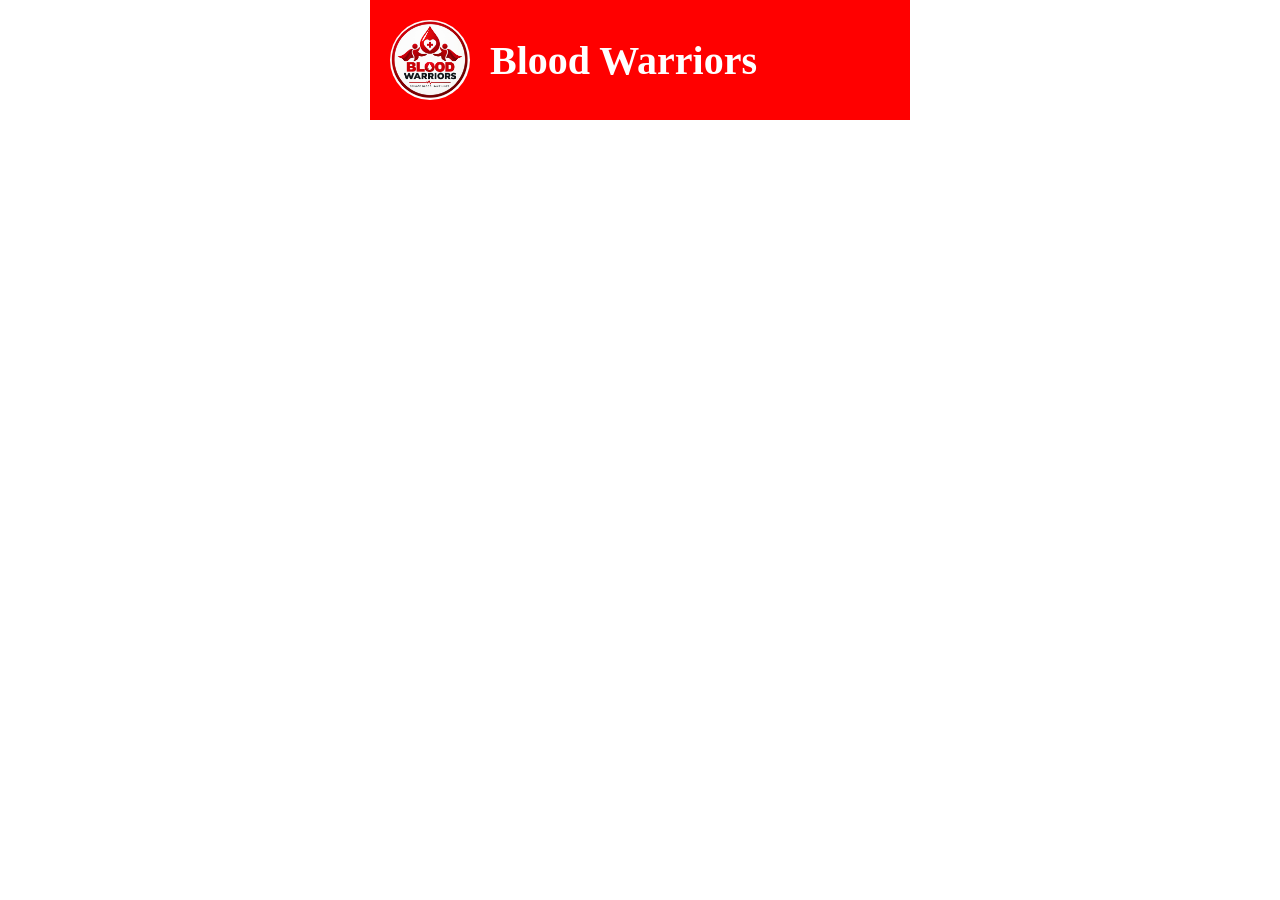
==== index.html @ c890a5c5 "hero created" ====
<!DOCTYPE html>
<html lang="en">
<head>
    <meta charset="UTF-8">
    <meta name="viewport" content="width=device-width, initial-scale=1.0">
    <link rel="stylesheet" href="style.css">
    <link rel="shortcut icon" href="images/Logo.jpeg" type="image/x-icon">
    <title>blood warriors</title>
</head>
<body>
    <div id="hero">
        <div class="logo">
            <img src="images/Logo.jpeg" alt="">
        </div>
        <div class="title">
            <h1>Blood Warriors</h1>
        </div>
    </div>
</body>
</html>
---- style.css ----
*{
    margin: 0;
    padding: 0;
    box-sizing: border-box;
}
#hero{
    width: 540px;
    background: red;
    margin: 0 auto;
    display: flex;
    padding: 20px;
    align-items: center;
}
#hero .logo{
    height: 80px;
    width: 80px;
}

#hero .logo img{
    width: 100%;
    border-radius: 50%;
}
#hero .title h1{
    color: #fff;
    font-family: tahoma;
    margin-left: 20px;
    font-size: 40px;
}
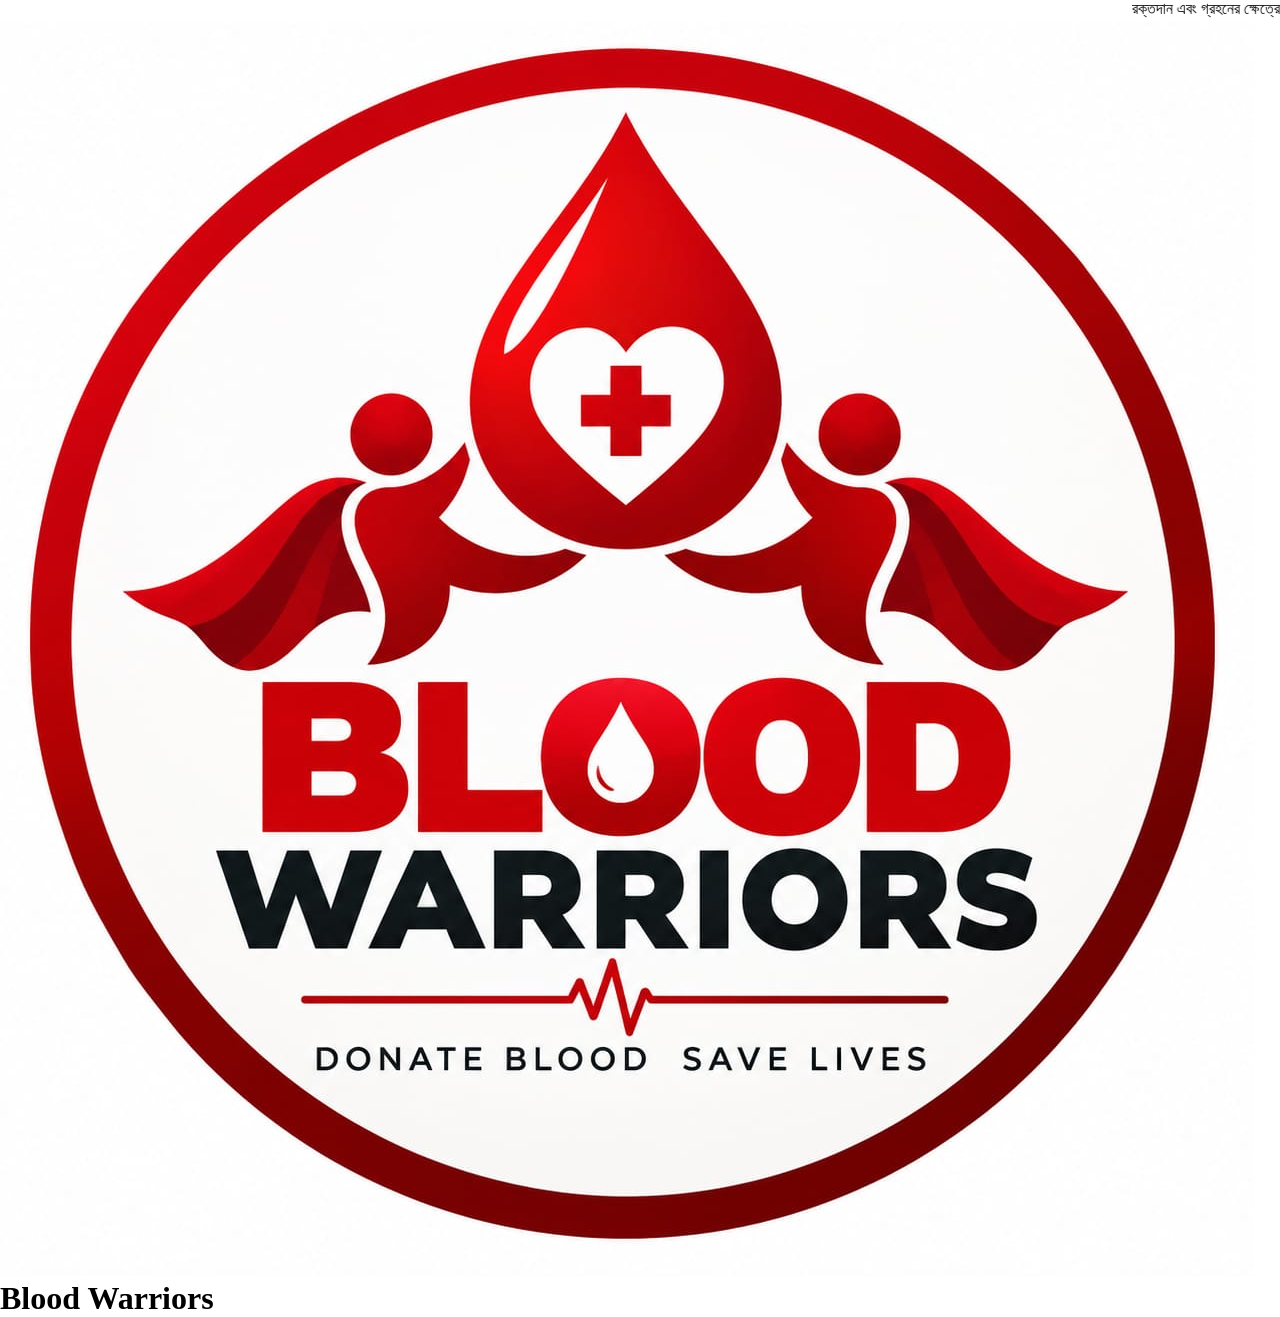
==== commit 6a7c5c06: "marquee added" ====
--- a/index.html
+++ b/index.html
@@ -8,6 +8,7 @@
     <title>blood warriors</title>
 </head>
 <body>
+    <marquee behavior="" direction="">রক্তদান এবং গ্রহনের ক্ষেত্রে যেকোনো ধরণের আর্থিক লেনদেন থেকে বিরত থাকুন !</marquee>
     <div id="hero">
         <div class="logo">
             <img src="images/Logo.jpeg" alt="">
--- a/style.css
+++ b/style.css
@@ -3,26 +3,37 @@
     padding: 0;
     box-sizing: border-box;
 }
-#hero{
-    width: 540px;
-    background: red;
-    margin: 0 auto;
-    display: flex;
-    padding: 20px;
-    align-items: center;
-}
-#hero .logo{
-    height: 80px;
-    width: 80px;
+@media (max-width: 420px) {
+    marquee{
+        color: red;
+        padding: 5px 0;
+        font-weight: semi-bold;
+        font-size: 18px;
+    }
+    #hero{
+        background: red;
+        margin: 0 auto;
+        display: flex;
+        padding: 10px;
+        align-items: center;
+    }
+    #hero .logo{
+        height: 60px;
+        width: 60px;
+    }
+
+    #hero .logo img{
+        width: 100%;
+        border-radius: 50%;
+        box-shadow: 0px 0px 3px #000;
+    }
+    #hero .title h1{
+        color: #fff;
+        font-family: tahoma;
+        margin-left: 10px;
+        font-size: 30px;
+        text-shadow: 0px 0px 3px #000;
+    }
 }
 
-#hero .logo img{
-    width: 100%;
-    border-radius: 50%;
-}
-#hero .title h1{
-    color: #fff;
-    font-family: tahoma;
-    margin-left: 20px;
-    font-size: 40px;
-}
+
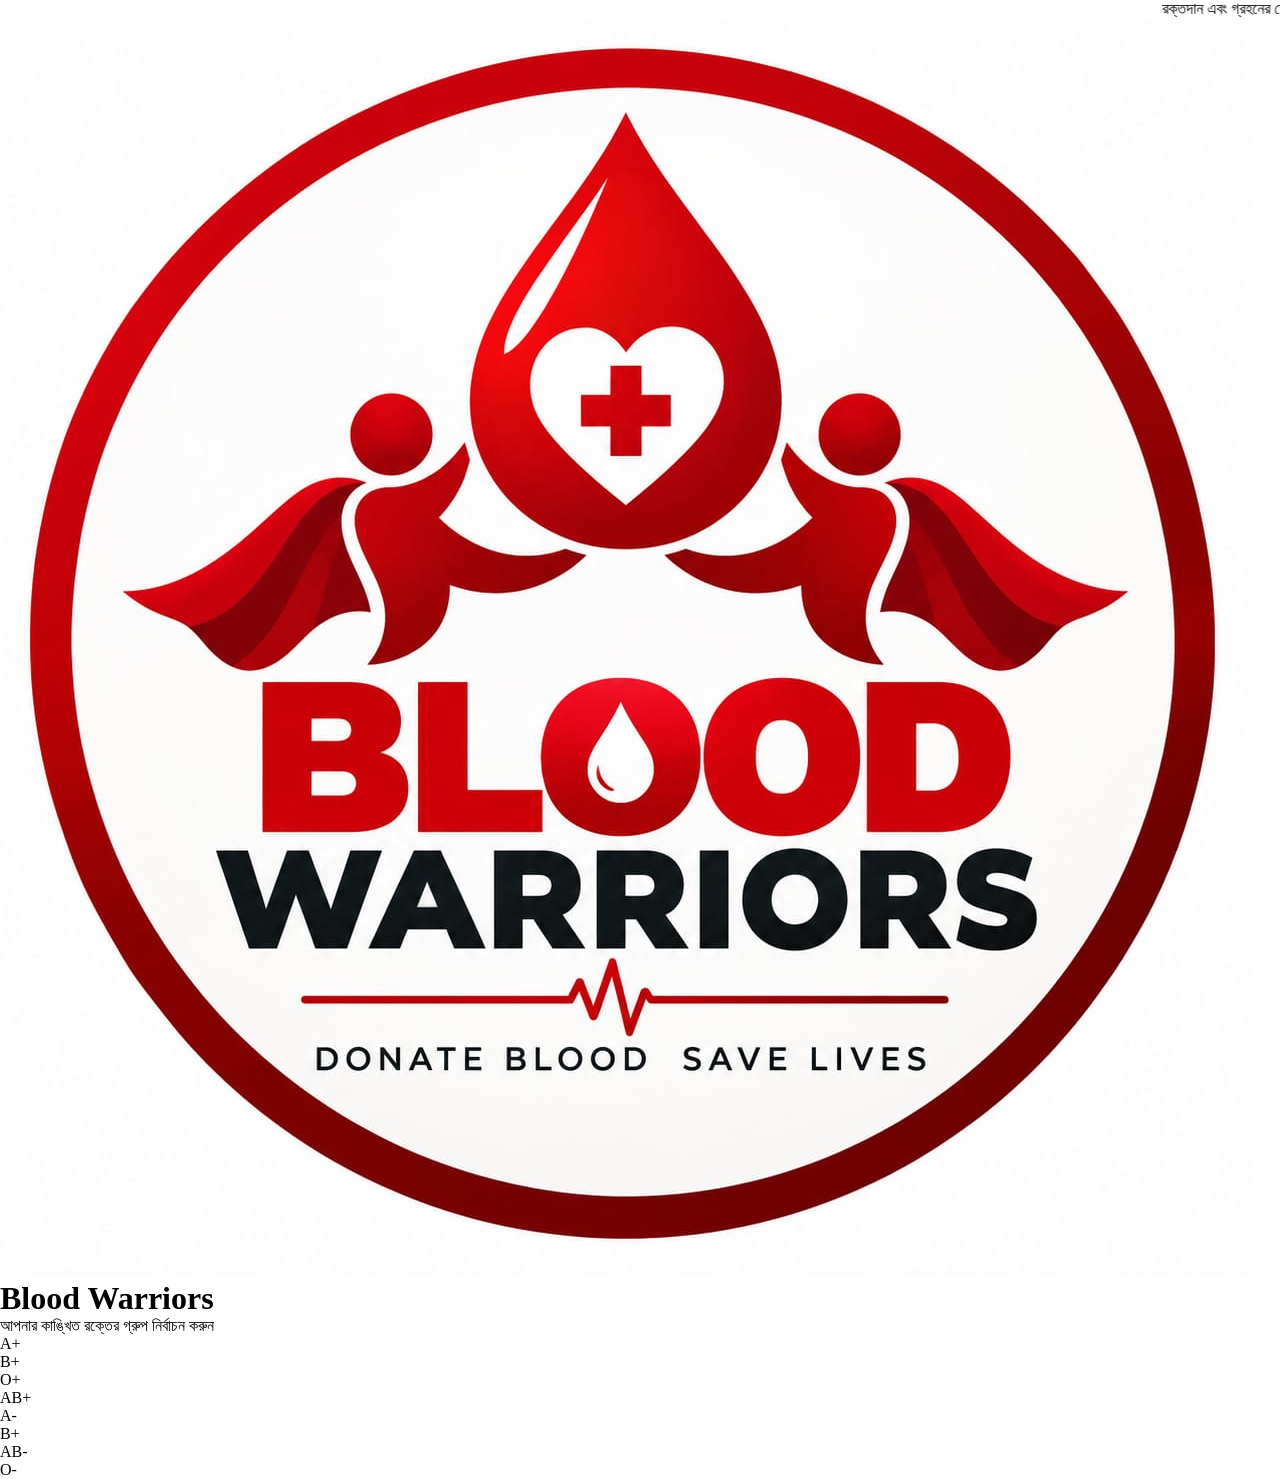
==== commit 3e2c800a: "marquee shadow removed" ====
--- a/index.html
+++ b/index.html
@@ -17,5 +17,18 @@
             <h1>Blood Warriors</h1>
         </div>
     </div>
+    <div id="group">
+        <p>আপনার কাঙ্খিত রক্তের গ্রুপ নির্বাচন করুন</p>
+        <div class="groups">
+            <div id="A+">A+</div>
+            <div id="B+">B+</div>
+            <div id="O+">O+</div>
+            <div id="AB+">AB+</div>
+            <div id="A-">A-</div>
+            <div id="B-">B+</div>
+            <div id="AB-">AB-</div>
+            <div id="O-">O-</div>
+        </div>
+    </div>
 </body>
 </html>
--- a/style.css
+++ b/style.css
@@ -9,6 +9,7 @@
         padding: 5px 0;
         font-weight: semi-bold;
         font-size: 18px;
+        /* text-shadow: 0px 0px 3px #3a3838; */
     }
     #hero{
         background: red;
@@ -34,6 +35,14 @@
         font-size: 30px;
         text-shadow: 0px 0px 3px #000;
     }
+    #group p{
+        margin-top: 10px;
+        padding: 10px;
+        text-align: center;
+        color: #fff;
+        text-decoration: underline;
+        background: red;
+    }
 }
 
 
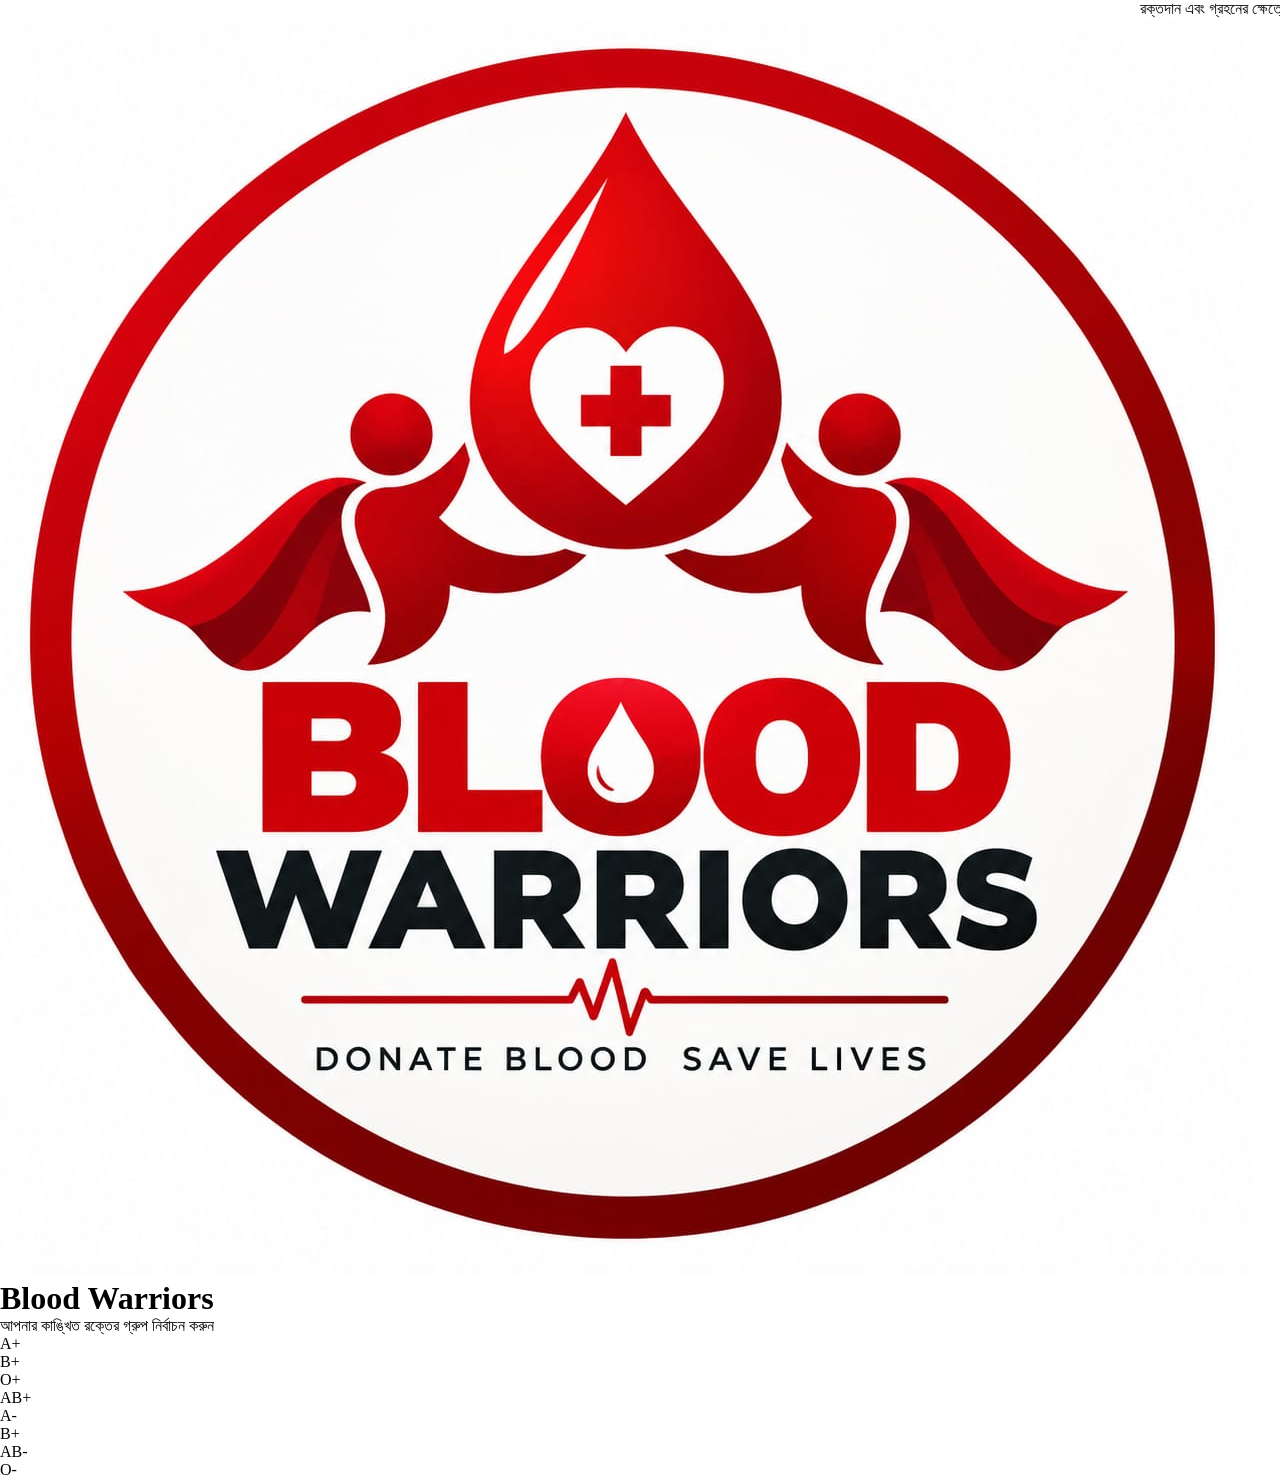
==== commit 01d2fcc0: "group category added" ====
--- a/index.html
+++ b/index.html
@@ -17,17 +17,25 @@
             <h1>Blood Warriors</h1>
         </div>
     </div>
-    <div id="group">
+    <div id="group-section">
         <p>আপনার কাঙ্খিত রক্তের গ্রুপ নির্বাচন করুন</p>
         <div class="groups">
-            <div id="A+">A+</div>
-            <div id="B+">B+</div>
-            <div id="O+">O+</div>
-            <div id="AB+">AB+</div>
-            <div id="A-">A-</div>
-            <div id="B-">B+</div>
-            <div id="AB-">AB-</div>
-            <div id="O-">O-</div>
+            <div class="group-one">
+                <div class="group" id="A+">A+</div>
+                <div class="group" id="B+">B+</div>
+            </div>
+            <div class="group-two">
+                <div class="group" id="O+">O+</div>
+                <div class="group" id="AB+">AB+</div>
+            </div>
+            <div class="group-three">
+                <div class="group" id="A-">A-</div>
+                <div class="group" id="B-">B+</div>
+            </div>
+            <div class="group-four">
+                <div class="group" id="AB-">AB-</div>
+                <div class="group" id="O-">O-</div>
+            </div>
         </div>
     </div>
 </body>
--- a/style.css
+++ b/style.css
@@ -35,13 +35,49 @@
         font-size: 30px;
         text-shadow: 0px 0px 3px #000;
     }
-    #group p{
+    #group-section p{
         margin-top: 10px;
         padding: 10px;
         text-align: center;
         color: #fff;
-        text-decoration: underline;
+        /* text-decoration: underline; */
+        font-size: 18px;
         background: red;
+    }
+    #group-section .groups{
+        padding: 20px 10px;
+        /* background: yellow; */
+        margin: 0 auto;
+        display: grid;
+        grid-template-columns: repeat(2);
+        justify-content: center;
+        gap: 20px;
+        /* display: flex;
+        flex-direction: column;
+        gap: 10px; */
+
+    }
+    #group-section .groups .group{
+        background: red;
+        padding: 10px;
+        height: 150px;
+        width: 150px;
+        display: flex;
+        justify-content: center;
+        align-items: center;
+        color: #fff;
+        font-size: 60px;
+        font-family: 'Segoe UI', Tahoma, Geneva, Verdana, sans-serif;
+        font-weight: bold;
+        border-radius: 10px;
+        box-shadow: 0 0 5px #000;
+    }
+    #group-section .groups .group-one, 
+                            .group-two, 
+                            .group-three, 
+                            .group-four{
+        display: flex;
+        gap: 20px;
     }
 }
 
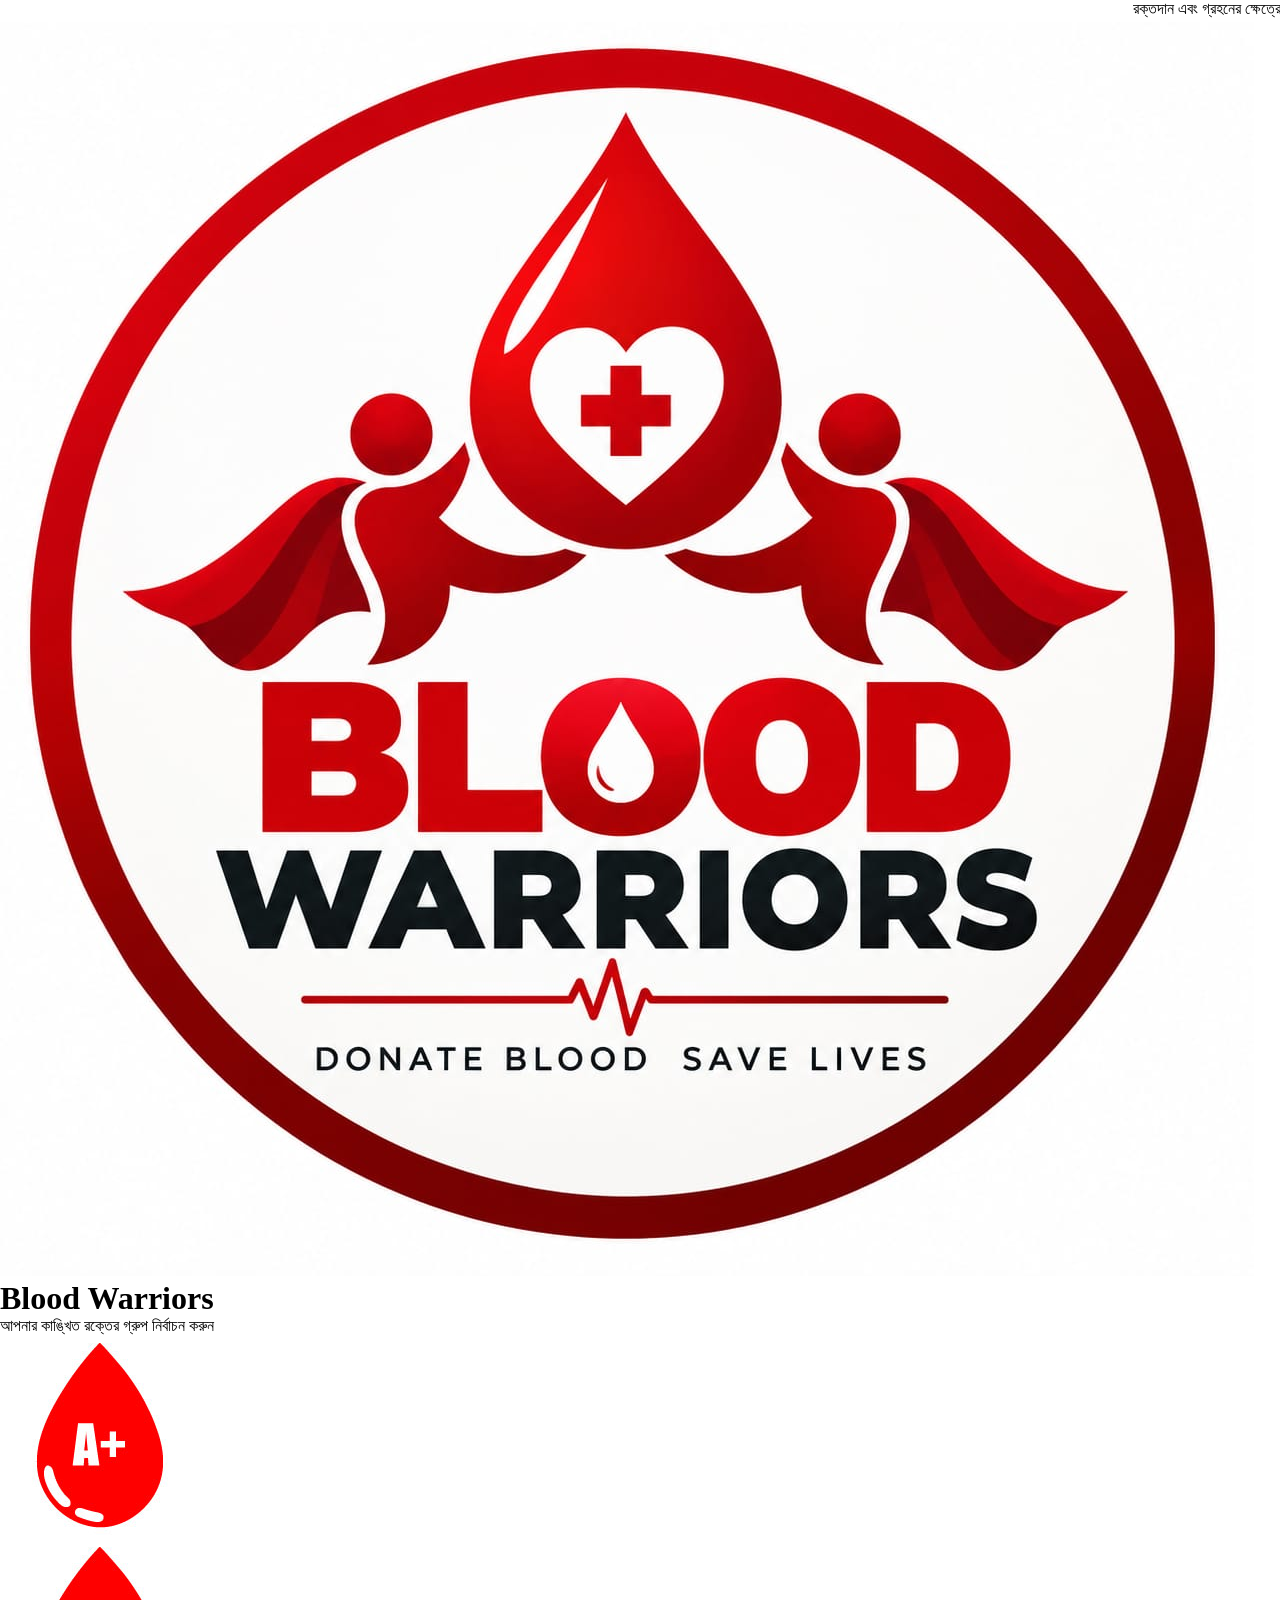
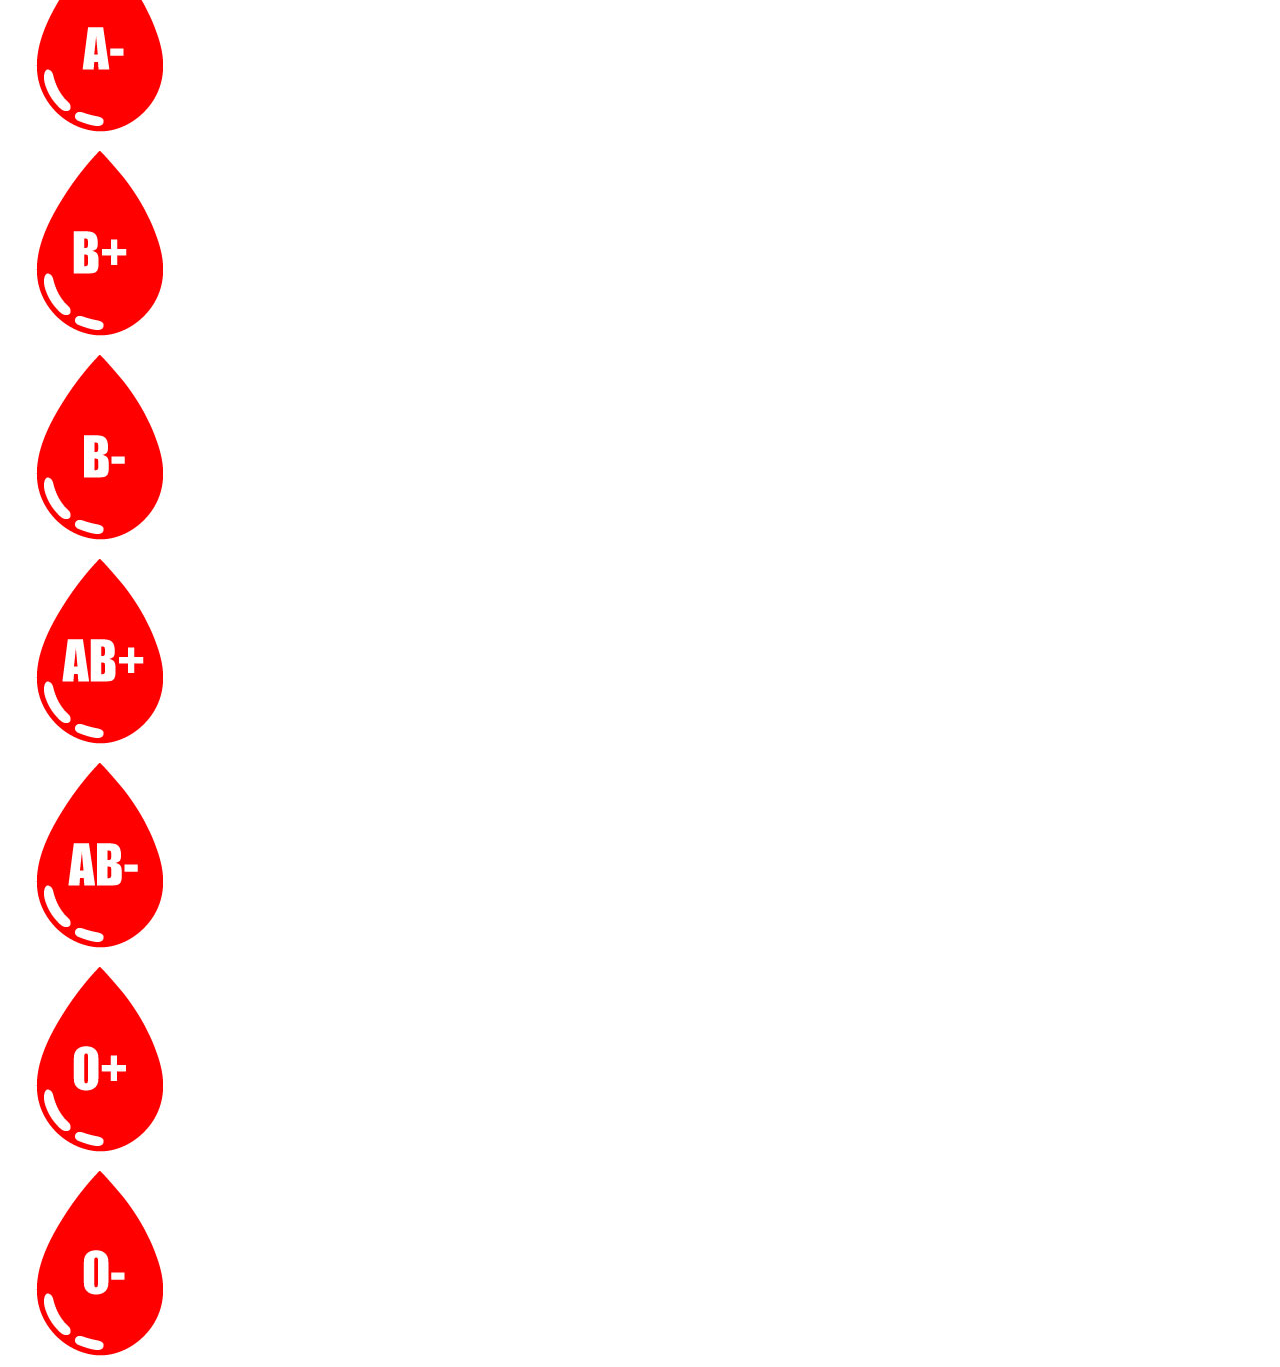
==== commit c8dbbae8: "group design updated" ====
--- a/index.html
+++ b/index.html
@@ -21,20 +21,20 @@
         <p>আপনার কাঙ্খিত রক্তের গ্রুপ নির্বাচন করুন</p>
         <div class="groups">
             <div class="group-one">
-                <div class="group" id="A+">A+</div>
-                <div class="group" id="B+">B+</div>
+                <div class="group" id="A+"><img src="images/a+.jpg" alt=""></div>
+                <div class="group" id="B+"><img src="images/a-.jpg" alt=""></div>
             </div>
             <div class="group-two">
-                <div class="group" id="O+">O+</div>
-                <div class="group" id="AB+">AB+</div>
+                <div class="group" id="O+"><img src="images/b+.jpg" alt=""></div>
+                <div class="group" id="AB+"><img src="images/b-.jpg" alt=""></div>
             </div>
             <div class="group-three">
-                <div class="group" id="A-">A-</div>
-                <div class="group" id="B-">B+</div>
+                <div class="group" id="A-"><img src="images/ab+.jpg" alt=""></div>
+                <div class="group" id="B-"><img src="images/ab-.jpg" alt=""></div>
             </div>
             <div class="group-four">
-                <div class="group" id="AB-">AB-</div>
-                <div class="group" id="O-">O-</div>
+                <div class="group" id="AB-"><img src="images/o+.jpg" alt=""></div>
+                <div class="group" id="O-"><img src="images/o-.jpg" alt=""></div>
             </div>
         </div>
     </div>
--- a/style.css
+++ b/style.css
@@ -58,7 +58,7 @@
 
     }
     #group-section .groups .group{
-        background: red;
+        /* background: red; */
         padding: 10px;
         height: 150px;
         width: 150px;
@@ -79,6 +79,11 @@
         display: flex;
         gap: 20px;
     }
+    #group-section .groups .group img{
+        width: 100%;
+        box-shadow: 0 0 5px #000;
+        border-radius: 10px;
+    }
 }
 
 
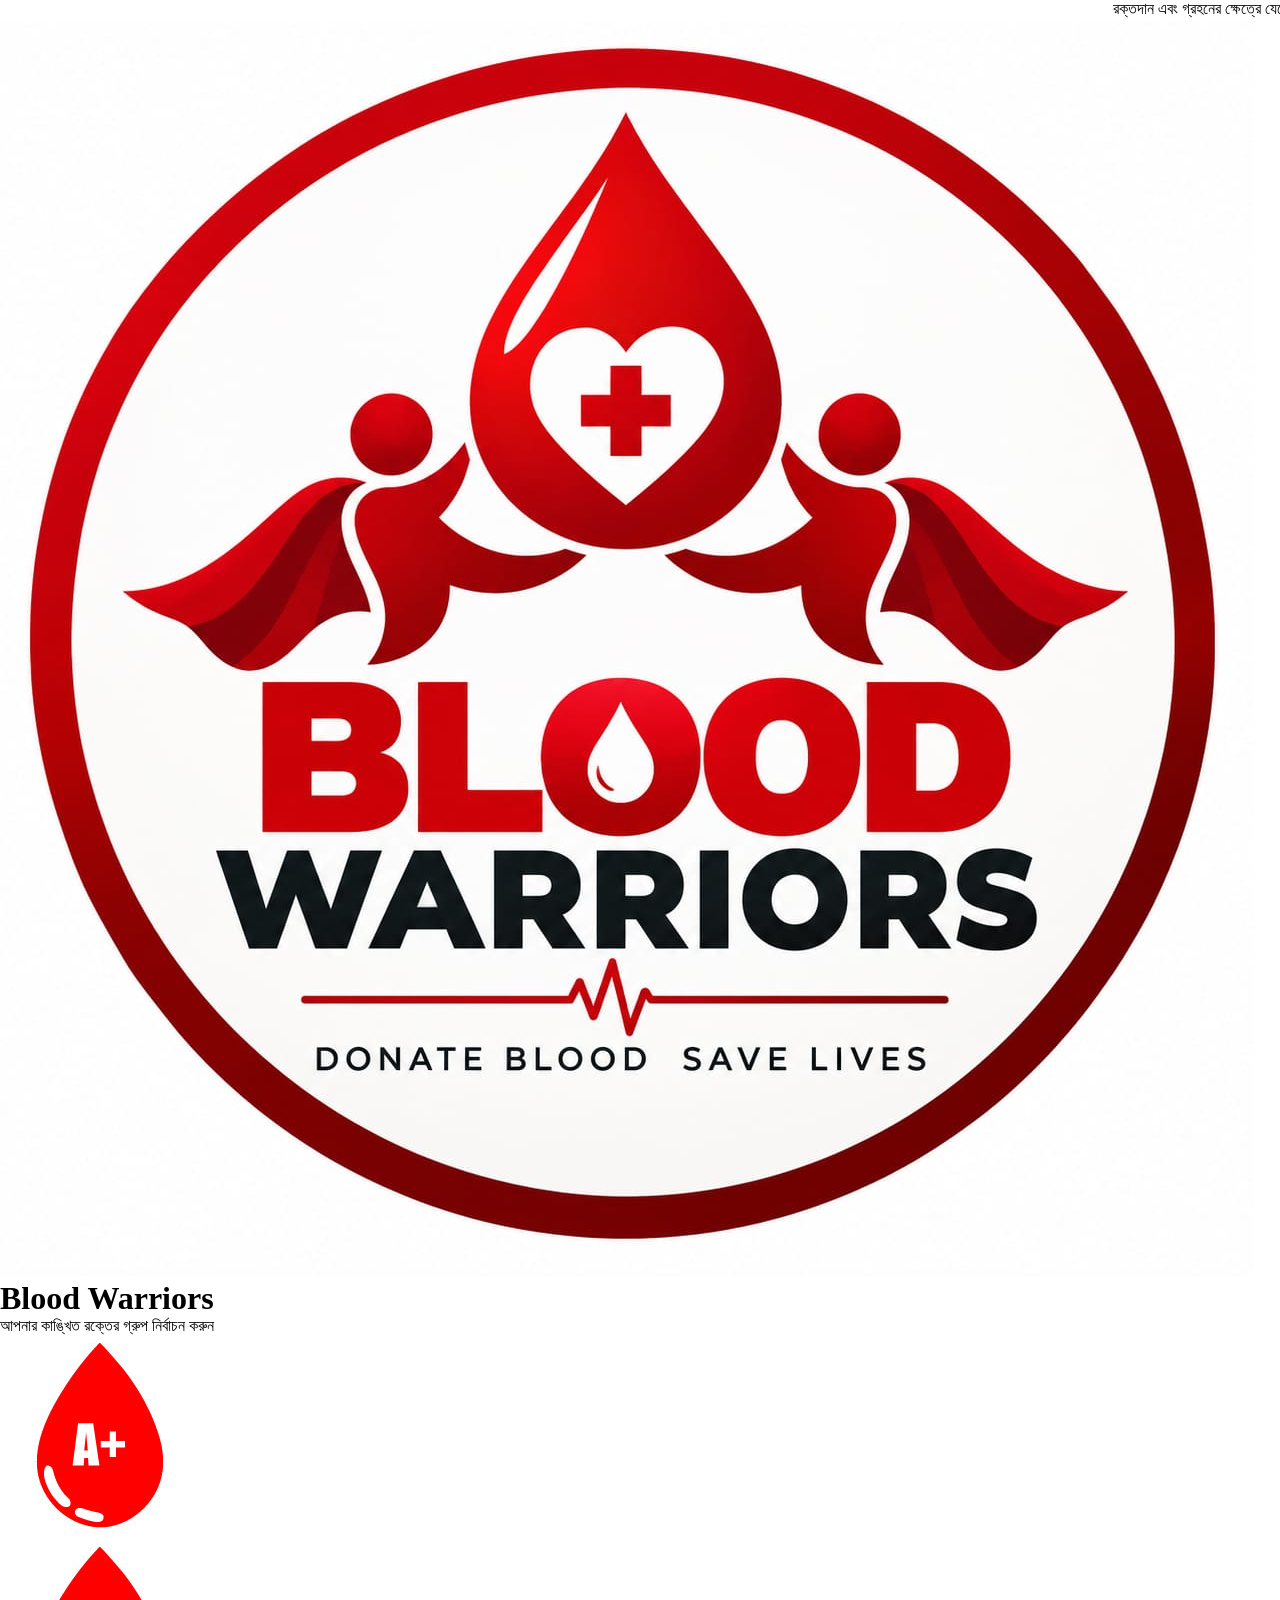
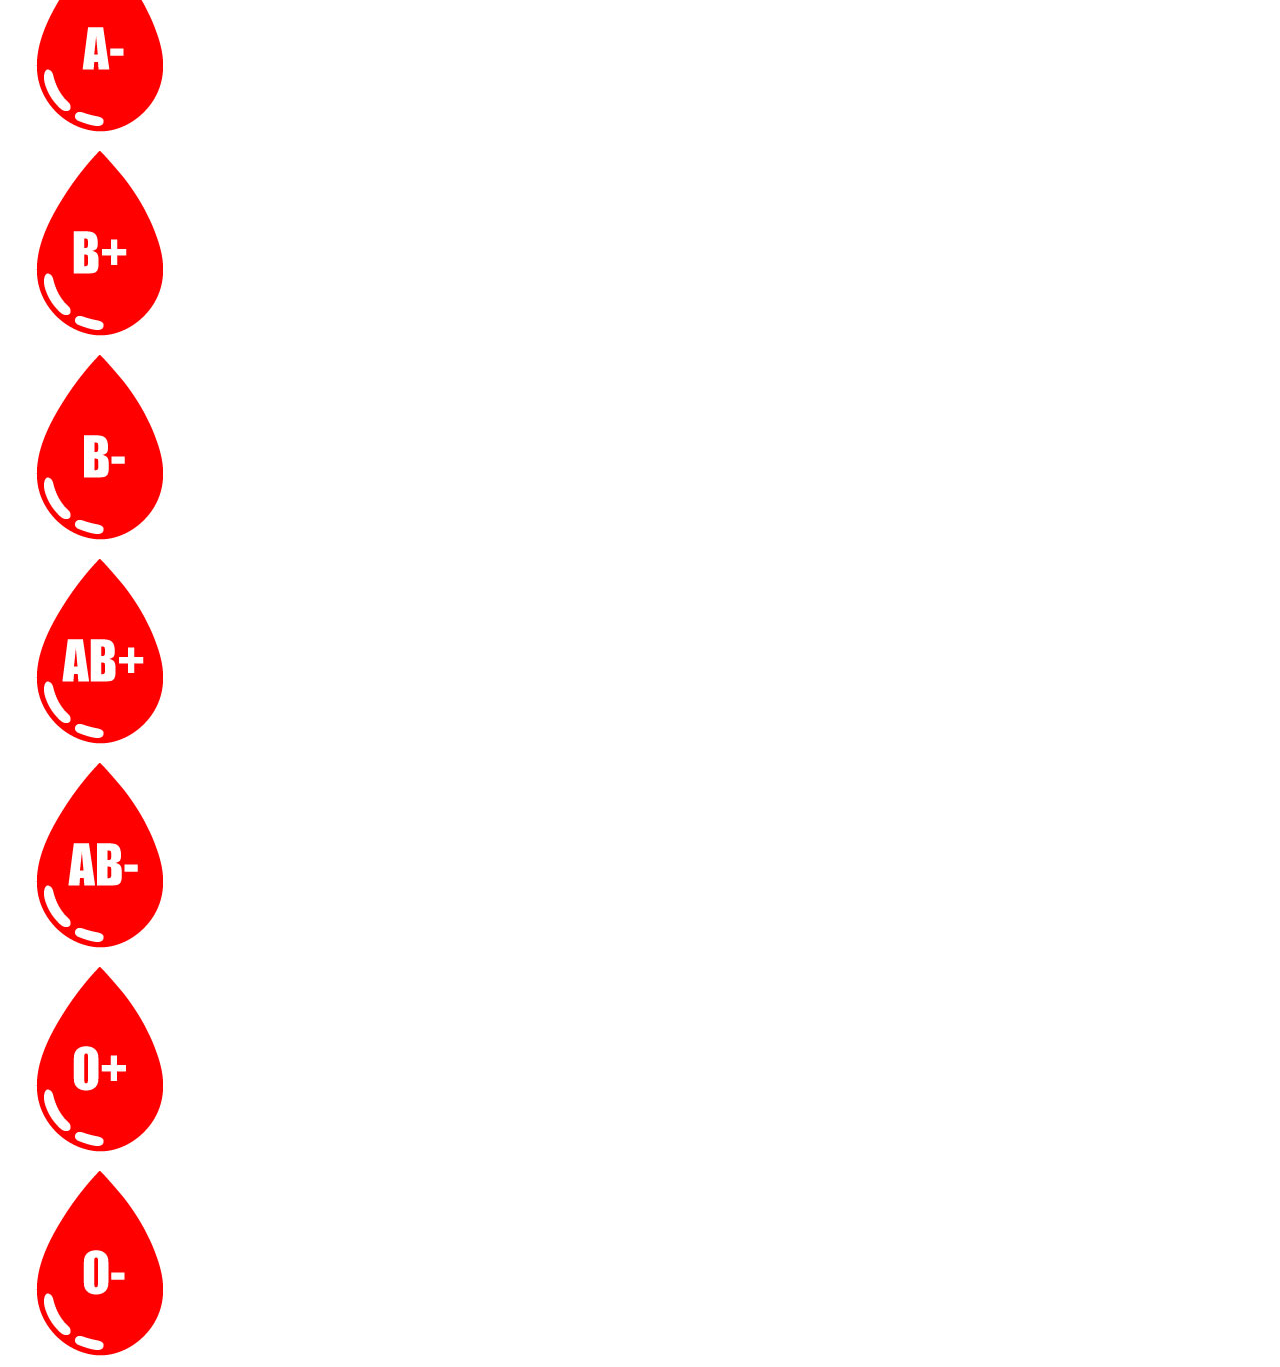
==== commit fc0413fd: "one member added" ====
--- a/index.html
+++ b/index.html
@@ -21,7 +21,7 @@
         <p>আপনার কাঙ্খিত রক্তের গ্রুপ নির্বাচন করুন</p>
         <div class="groups">
             <div class="group-one">
-                <div class="group" id="A+"><img src="images/a+.jpg" alt=""></div>
+                <div class="group" id="A+" onclick="window.location.href='apositive.html'"><img src="images/a+.jpg" alt=""></div>
                 <div class="group" id="B+"><img src="images/a-.jpg" alt=""></div>
             </div>
             <div class="group-two">
--- a/style.css
+++ b/style.css
@@ -35,7 +35,7 @@
         font-size: 30px;
         text-shadow: 0px 0px 3px #000;
     }
-    #group-section p{
+    #group-section p, #members p{
         margin-top: 10px;
         padding: 10px;
         text-align: center;
@@ -84,6 +84,67 @@
         box-shadow: 0 0 5px #000;
         border-radius: 10px;
     }
+    #members .members .card{
+        width: 95%;
+        /* background: red; */
+        margin: 10px auto;
+        padding: 10px;
+        border-radius: 5px;
+        position: relative;
+        /* border: 1px solid #000000; */
+        box-shadow: 0 0 5px #000000;
+    }
+    #members .members .card .top-part{
+        display: flex;
+    }
+    #members .members .card .top-part .image{
+        height: 60px;
+        width: 60px;
+        background: yellow;
+        border-radius: 5px;
+    }
+    #members .members .card .top-part .image img{
+        width: 100%;
+        border-radius: 5px;
+        box-shadow: 0 0 5px #000000;
+    }
+    #members .members .card .top-part .details{
+        /* color: #ffffff; */
+        font-family: tahoma;
+        margin-left: 10px;
+        font-size: 24px;
+    }
+    #members .members .card .top-part .details h3{
+        font-size: 24px;
+    }
+    #members .members .card .bottom-part{
+        margin-top: 10px;
+        color: red;
+        font-size: 15px;
+        /* text-align: center; */
+    }
+    #members .members .card .links{
+        height: 90px;
+        width: 40px;
+        /* background: yellow; */
+        position: absolute;
+        top: 50%;
+        transform: translateY(-50%);
+        right: 10px;
+        border-radius: 5px 0 0 5px ;
+        display: flex;
+        flex-direction: column;
+        gap: 10px;
+    }
+    #members .members .card .links .facebook, .whatsapp{
+        width: 40px;
+        height: 40px;
+    }
+    #members .members .card .links .facebook img, .whatsapp img{
+        width: 100%;
+        border-radius: 5px;
+
+    }
 }
 
 
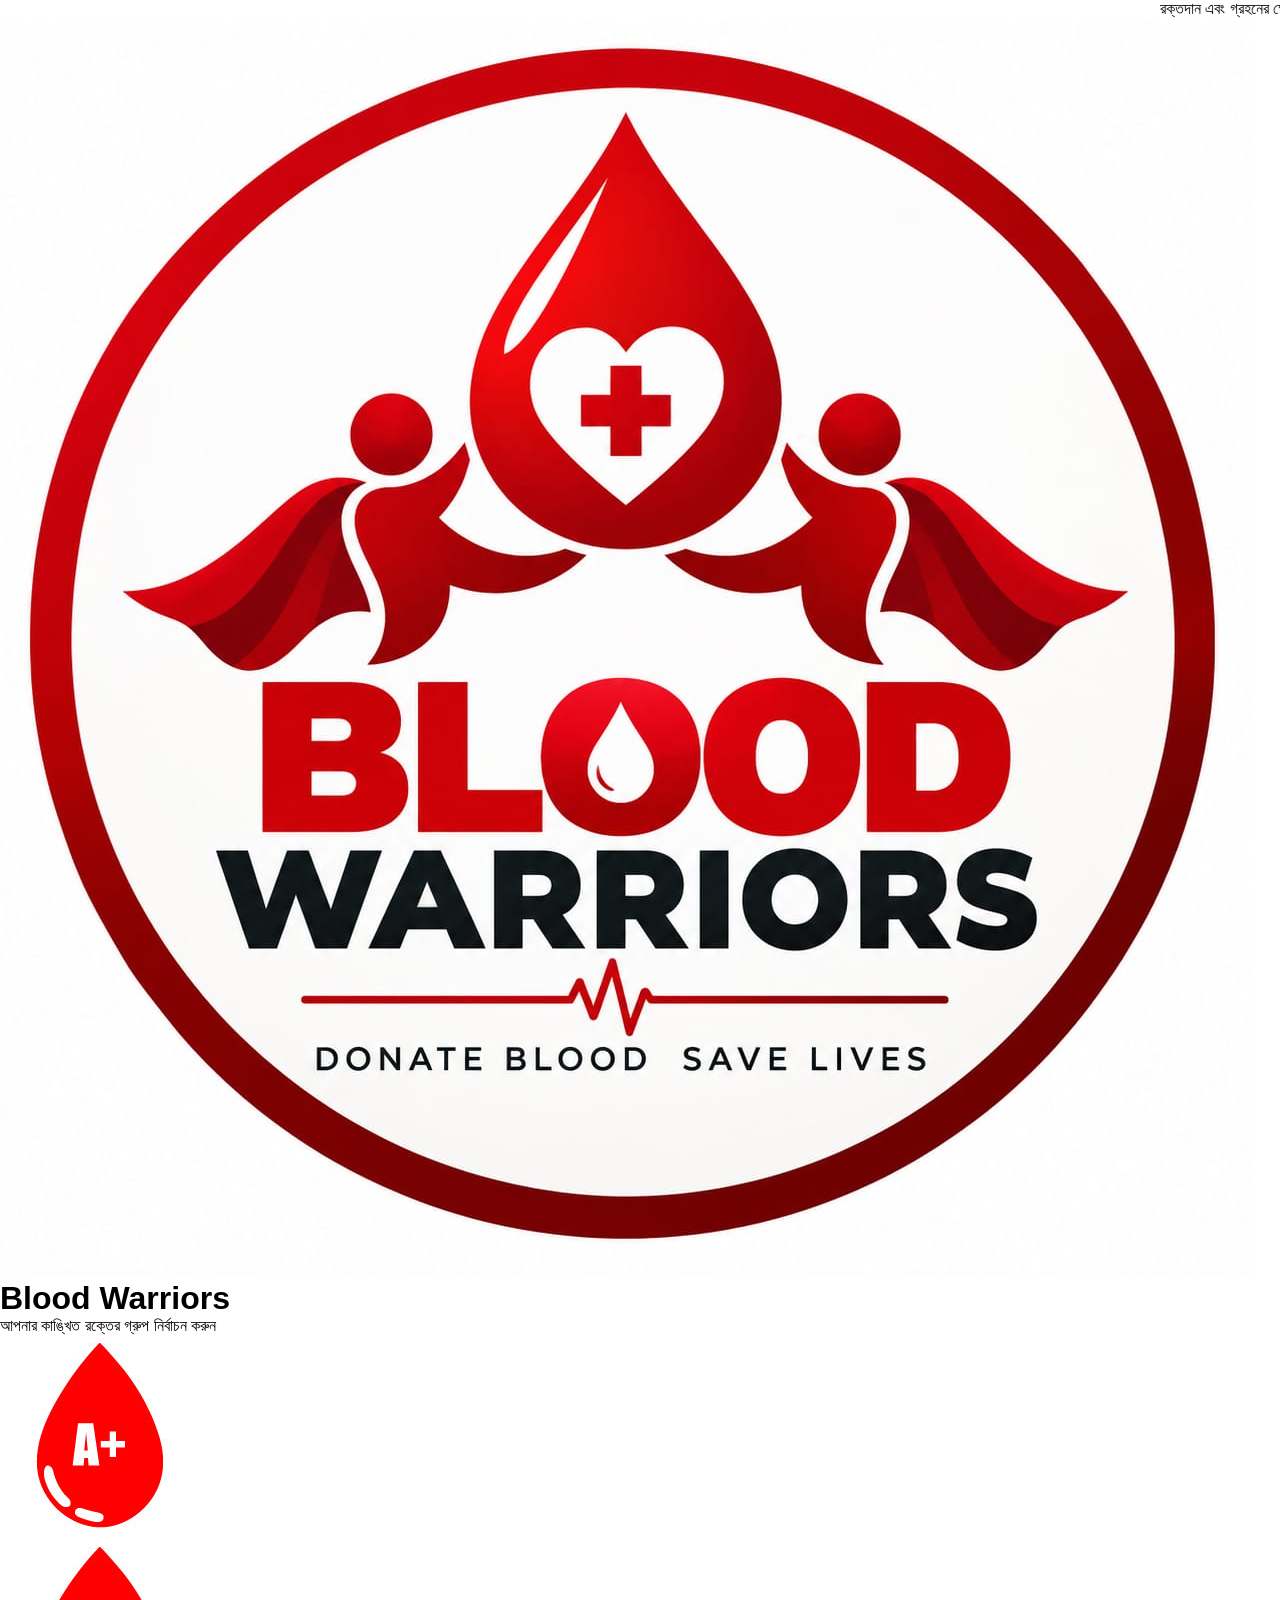
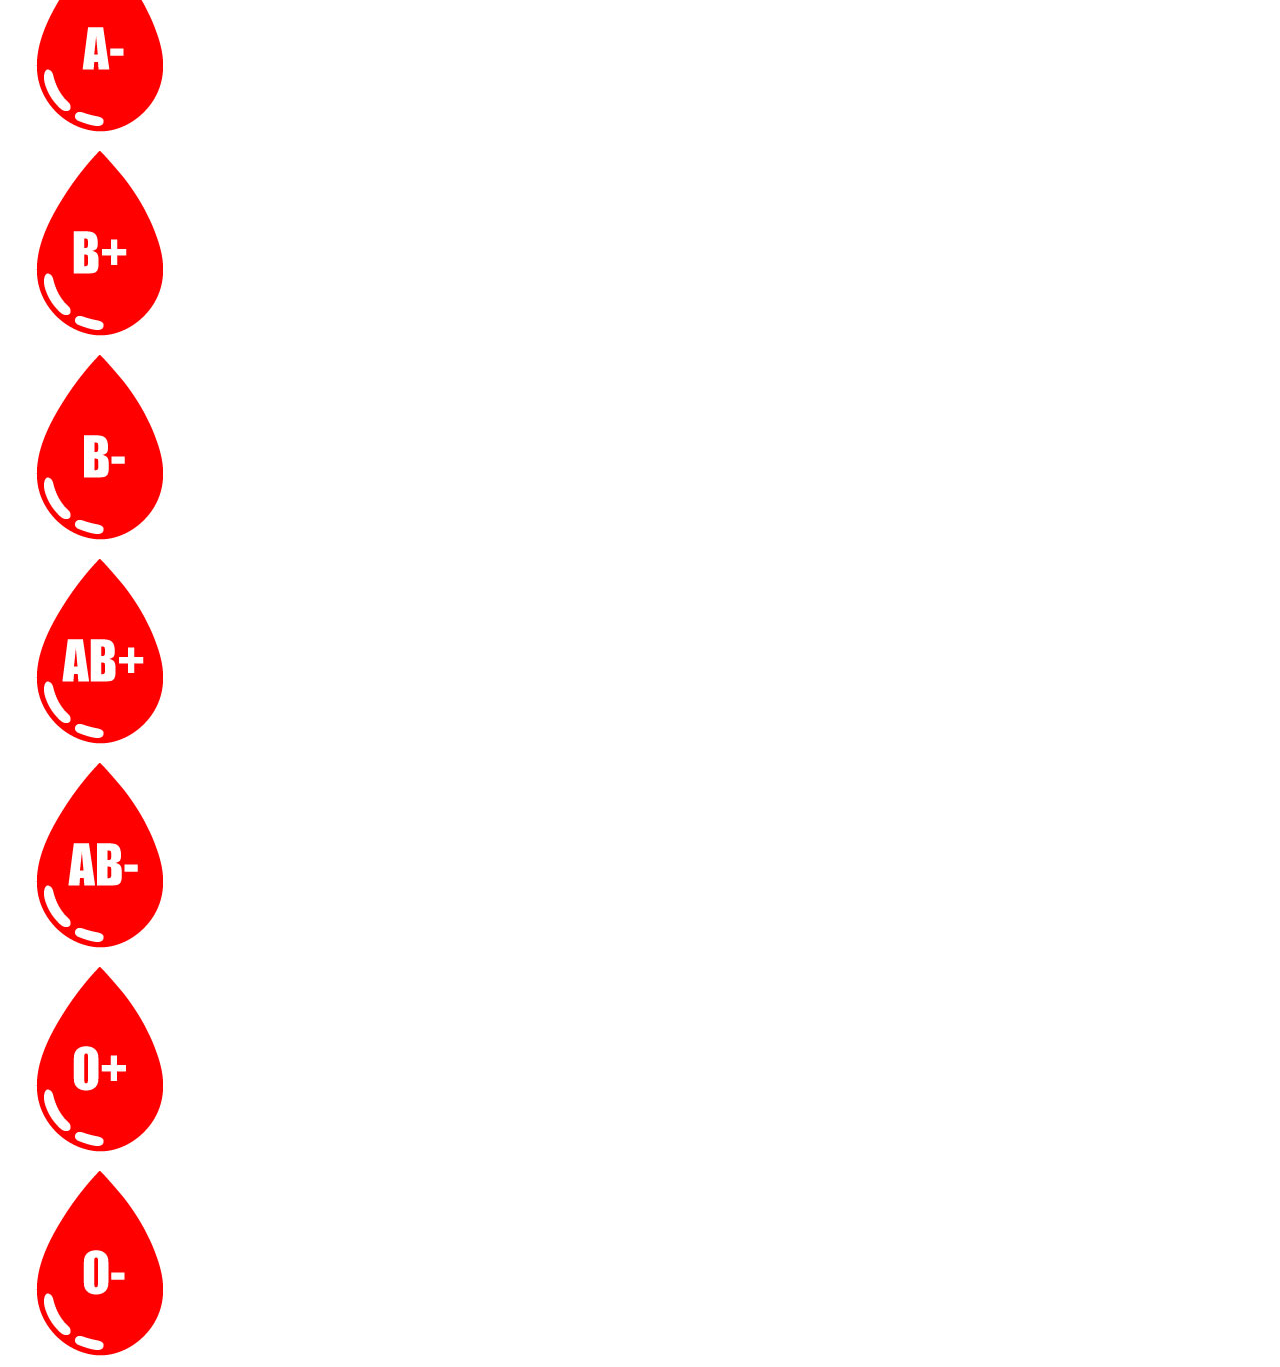
==== commit 363feda9: "everyone added" ====
--- a/index.html
+++ b/index.html
@@ -22,19 +22,19 @@
         <div class="groups">
             <div class="group-one">
                 <div class="group" id="A+" onclick="window.location.href='apositive.html'"><img src="images/a+.jpg" alt=""></div>
-                <div class="group" id="B+"><img src="images/a-.jpg" alt=""></div>
+                <div class="group" id="A-" onclick="window.location.href='anegative.html'"><img src="images/a-.jpg" alt=""></div>
             </div>
             <div class="group-two">
-                <div class="group" id="O+"><img src="images/b+.jpg" alt=""></div>
-                <div class="group" id="AB+"><img src="images/b-.jpg" alt=""></div>
+                <div class="group" id="B+" onclick="window.location.href='bpositive.html'"><img src="images/b+.jpg" alt=""></div>
+                <div class="group" id="B-" onclick="window.location.href='bnegative.html'"><img src="images/b-.jpg" alt=""></div>
             </div>
             <div class="group-three">
-                <div class="group" id="A-"><img src="images/ab+.jpg" alt=""></div>
-                <div class="group" id="B-"><img src="images/ab-.jpg" alt=""></div>
+                <div class="group" id="AB+" onclick="window.location.href='abpositive.html'"><img src="images/ab+.jpg" alt=""></div>
+                <div class="group" id="AB-" onclick="window.location.href='abnegative.html'"><img src="images/ab-.jpg" alt=""></div>
             </div>
             <div class="group-four">
-                <div class="group" id="AB-"><img src="images/o+.jpg" alt=""></div>
-                <div class="group" id="O-"><img src="images/o-.jpg" alt=""></div>
+                <div class="group" id="O+" onclick="window.location.href='opositive.html'"><img src="images/o+.jpg" alt=""></div>
+                <div class="group" id="O-" onclick="window.location.href='onegative.html'"><img src="images/o-.jpg" alt=""></div>
             </div>
         </div>
     </div>
--- a/style.css
+++ b/style.css
@@ -2,12 +2,13 @@
     margin: 0;
     padding: 0;
     box-sizing: border-box;
+    font-family: arial;
 }
 @media (max-width: 420px) {
     marquee{
         color: red;
         padding: 5px 0;
-        font-weight: semi-bold;
+        font-weight: bold;
         font-size: 18px;
         /* text-shadow: 0px 0px 3px #3a3838; */
     }
@@ -92,7 +93,7 @@
         border-radius: 5px;
         position: relative;
         /* border: 1px solid #000000; */
-        box-shadow: 0 0 5px #000000;
+        box-shadow: 0 0 2px #000000;
     }
     #members .members .card .top-part{
         display: flex;
@@ -100,13 +101,13 @@
     #members .members .card .top-part .image{
         height: 60px;
         width: 60px;
-        background: yellow;
+        /* background: yellow; */
         border-radius: 5px;
     }
     #members .members .card .top-part .image img{
         width: 100%;
         border-radius: 5px;
-        box-shadow: 0 0 5px #000000;
+        box-shadow: 0 0 2px #000000;
     }
     #members .members .card .top-part .details{
         /* color: #ffffff; */
@@ -116,6 +117,8 @@
     }
     #members .members .card .top-part .details h3{
         font-size: 24px;
+        color: rgb(81, 81, 83);
+        
     }
     #members .members .card .bottom-part{
         margin-top: 10px;
@@ -136,14 +139,30 @@
         flex-direction: column;
         gap: 10px;
     }
-    #members .members .card .links .facebook, .whatsapp{
+    #members .members .card .links .facebook, .whatsapp a{
         width: 40px;
         height: 40px;
+        cursor: pointer;
+        text-decoration: none;
     }
     #members .members .card .links .facebook img, .whatsapp img{
         width: 100%;
         border-radius: 5px;
+        box-shadow: 0 0 2px #000000;
 
+    }
+    #members button{
+        /* width: 200px; */
+        background: red;
+        border: none;
+        display: block;
+        margin: 0 auto;
+        font-size: 18px;
+        padding: 7px 40px;
+        color: #ffffff;
+        border-radius: 5px;
+        box-shadow: 0 0 2px #000000;
+        
     }
 }
 
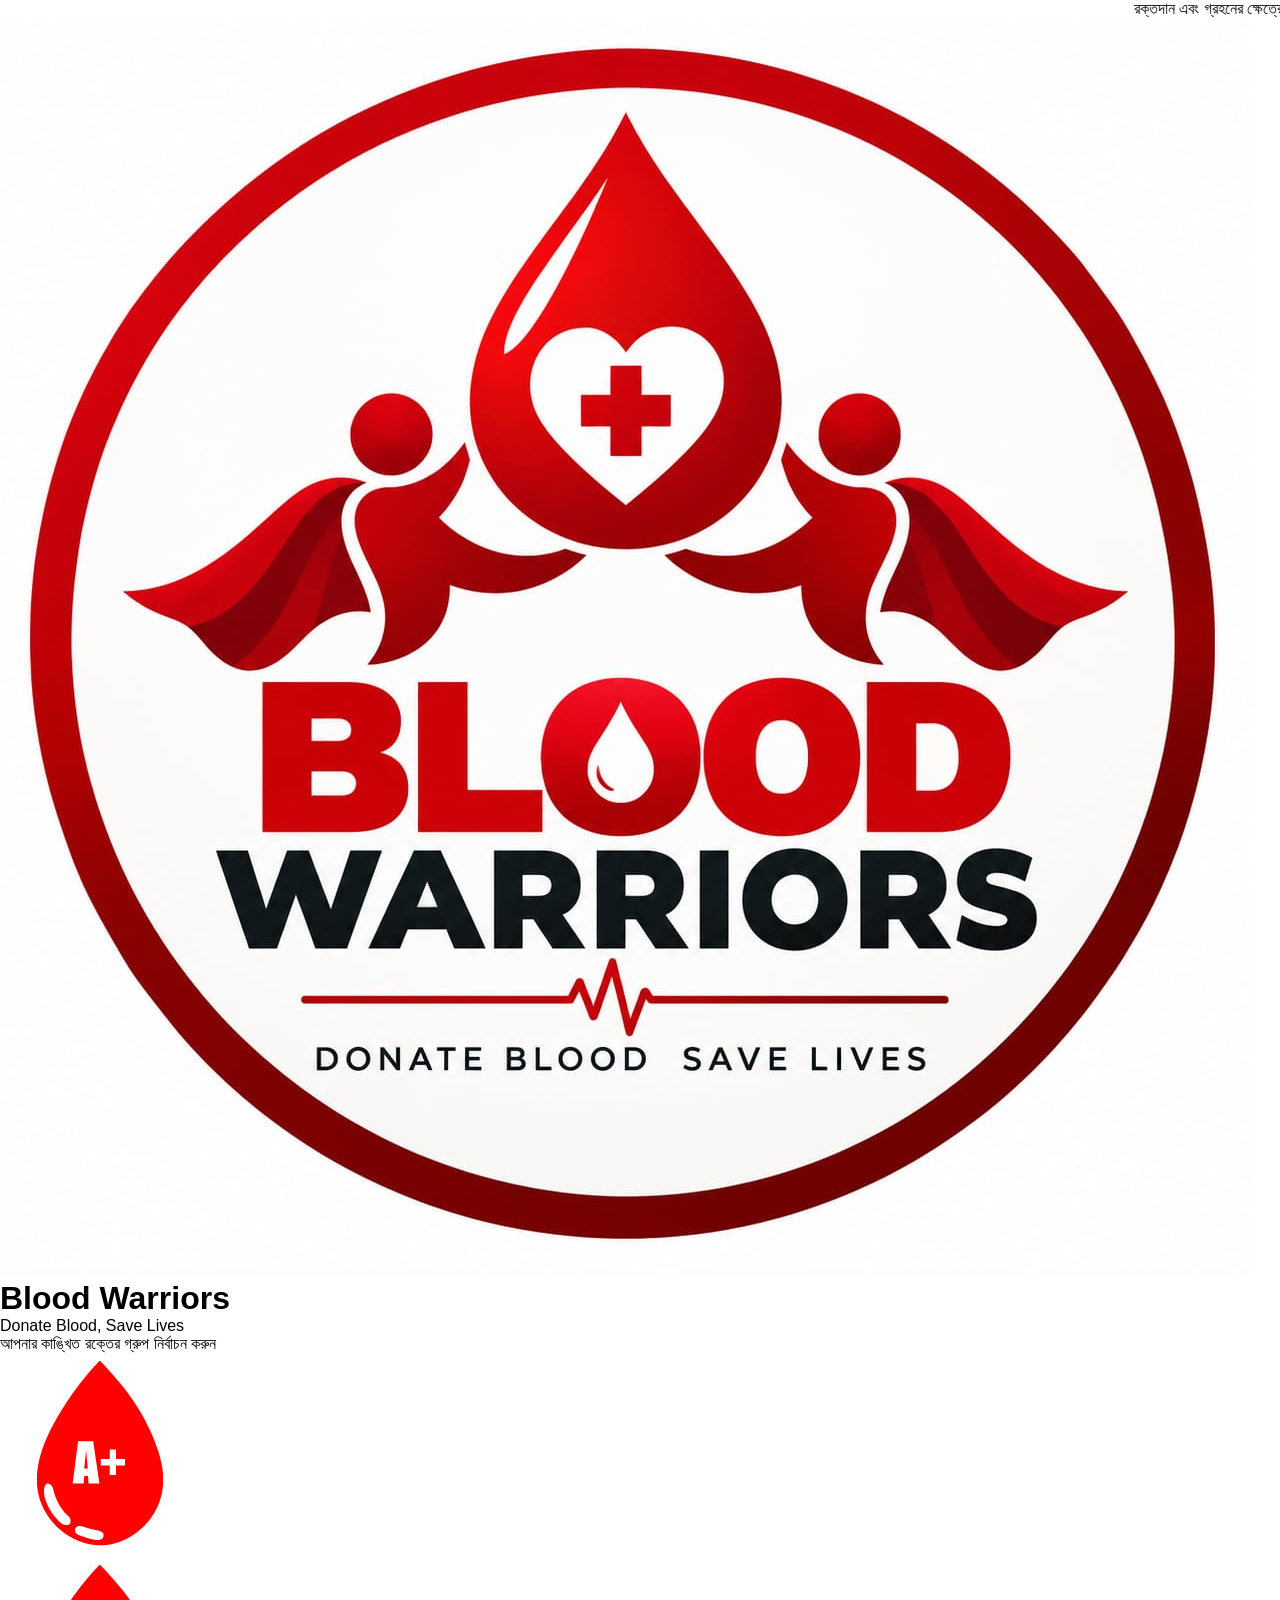
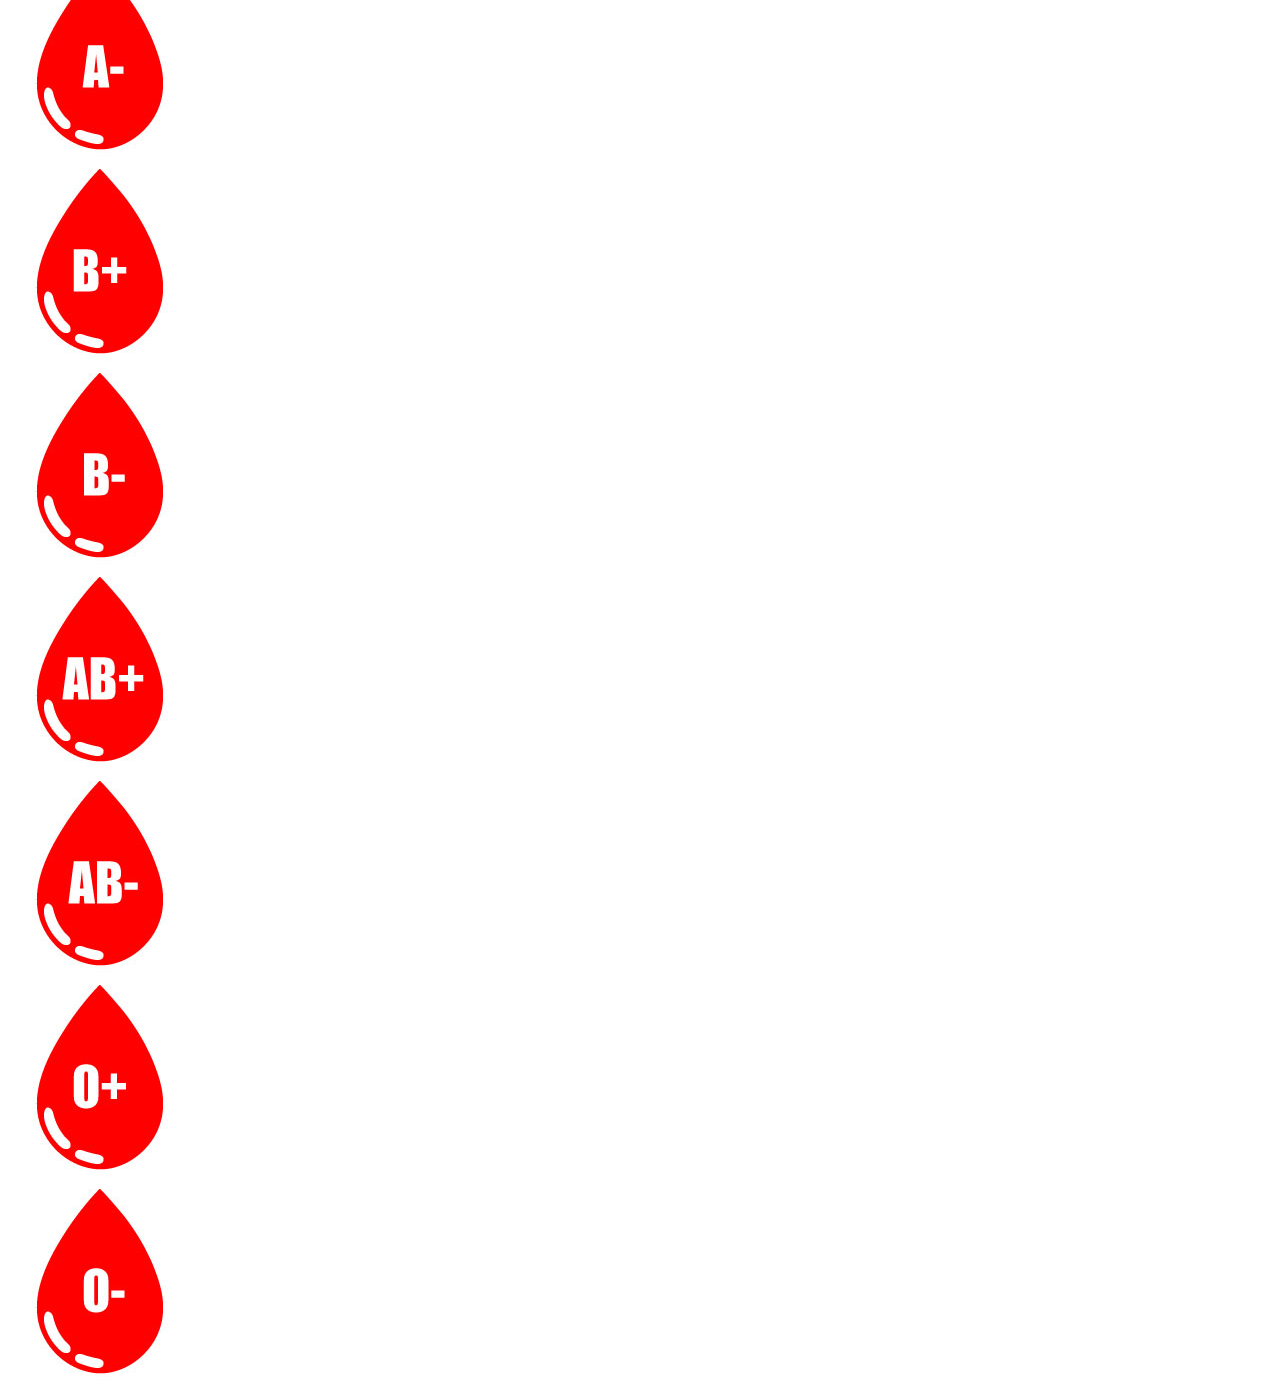
==== commit d39d511e: "benner design modified" ====
--- a/index.html
+++ b/index.html
@@ -15,9 +15,17 @@
         </div>
         <div class="title">
             <h1>Blood Warriors</h1>
+            <p>Donate Blood, Save Lives</p>
         </div>
     </div>
     <div id="group-section">
+        <div class="banner">
+            <!-- <img src="images/banner.png" alt=""> -->
+            <!-- <div class="heading">
+                <h1>Donate Blood</h1>
+                <h2>Save Lives</h2>
+            </div> -->
+        </div>
         <p>আপনার কাঙ্খিত রক্তের গ্রুপ নির্বাচন করুন</p>
         <div class="groups">
             <div class="group-one">
--- a/style.css
+++ b/style.css
@@ -6,22 +6,26 @@
 }
 @media (max-width: 420px) {
     marquee{
-        color: red;
+        color: #be0606;
         padding: 5px 0;
         font-weight: bold;
         font-size: 18px;
         /* text-shadow: 0px 0px 3px #3a3838; */
     }
     #hero{
-        background: red;
+        background: #be0606;
+        background: url(images/banner-3.png) no-repeat center / cover;
         margin: 0 auto;
         display: flex;
-        padding: 10px;
-        align-items: center;
+        padding: 10px 10px 10px;
+        align-items: start;
+        border-top: 1px solid #be0606;
+        border-bottom: 1px solid #be0606;
+        margin-bottom: 5px;
     }
     #hero .logo{
-        height: 60px;
-        width: 60px;
+        height: 40px;
+        width: 40px;
     }
 
     #hero .logo img{
@@ -30,20 +34,53 @@
         box-shadow: 0px 0px 3px #000;
     }
     #hero .title h1{
-        color: #fff;
+        /* color: red; */
         font-family: tahoma;
+        margin: 0 0 0 10px;
+        font-size: 18px;
+        /* text-shadow: 0px 0px 3px #000; */
+        
+    }
+    #hero .title p{
         margin-left: 10px;
-        font-size: 30px;
-        text-shadow: 0px 0px 3px #000;
+        font-size: 11px;
+        color: #be0606;
+    }
+    #group-section .banner{
+        width: 100%;
+        position: relative;
+        /* height: 200px; */
+    }
+    #group-section .banner img{
+        width: 100%;
+    }
+    /* #group-section .banner::after{
+        content: "";
+        width: 100%;
+        height: 100%;
+        background: #ffffff69;
+        position: absolute;
+        top: 0;
+        left: 0;
+    } */
+    /* #group-section .banner .heading{
+        position: absolute;
+        top: 40px;
+        left: 20px;
+        font-size: 14px;
+        z-index: 1;
+    } */
+    #group-section .banner .heading h2{
+        color: #be0606;
     }
     #group-section p, #members p{
-        margin-top: 10px;
+        /* margin-top: 10px; */
         padding: 10px;
         text-align: center;
         color: #fff;
         /* text-decoration: underline; */
         font-size: 18px;
-        background: red;
+        background: #be0606;
     }
     #group-section .groups{
         padding: 20px 10px;
@@ -87,7 +124,7 @@
     }
     #members .members .card{
         width: 95%;
-        /* background: red; */
+        /* background: url(images/banner-3.png) no-repeat center / cover; */
         margin: 10px auto;
         padding: 10px;
         border-radius: 5px;
@@ -113,16 +150,16 @@
         /* color: #ffffff; */
         font-family: tahoma;
         margin-left: 10px;
-        font-size: 24px;
+        /* font-size: 24px; */
     }
     #members .members .card .top-part .details h3{
-        font-size: 24px;
+        font-size: 18px;
         color: rgb(81, 81, 83);
         
     }
     #members .members .card .bottom-part{
         margin-top: 10px;
-        color: red;
+        color: #be0606;
         font-size: 15px;
         /* text-align: center; */
     }
@@ -153,7 +190,7 @@
     }
     #members button{
         /* width: 200px; */
-        background: red;
+        background: #be0606;
         border: none;
         display: block;
         margin: 0 auto;
